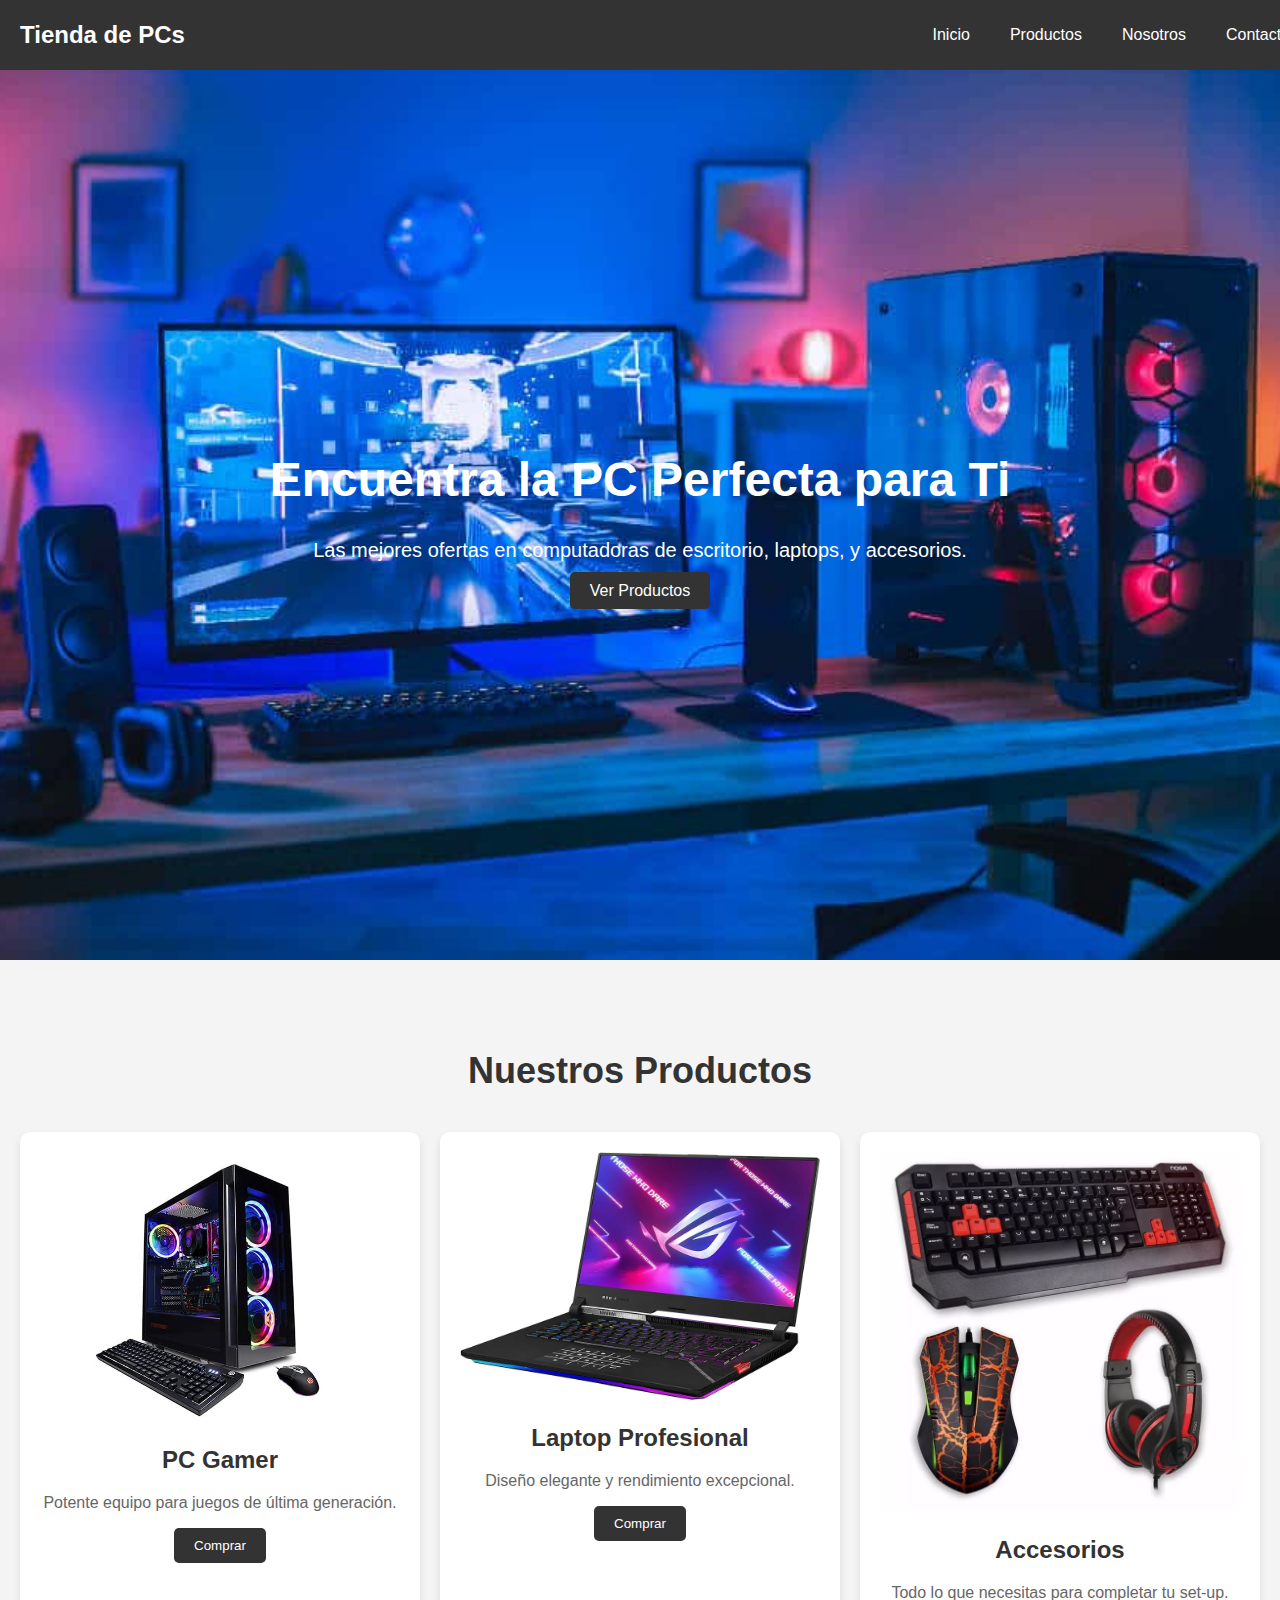
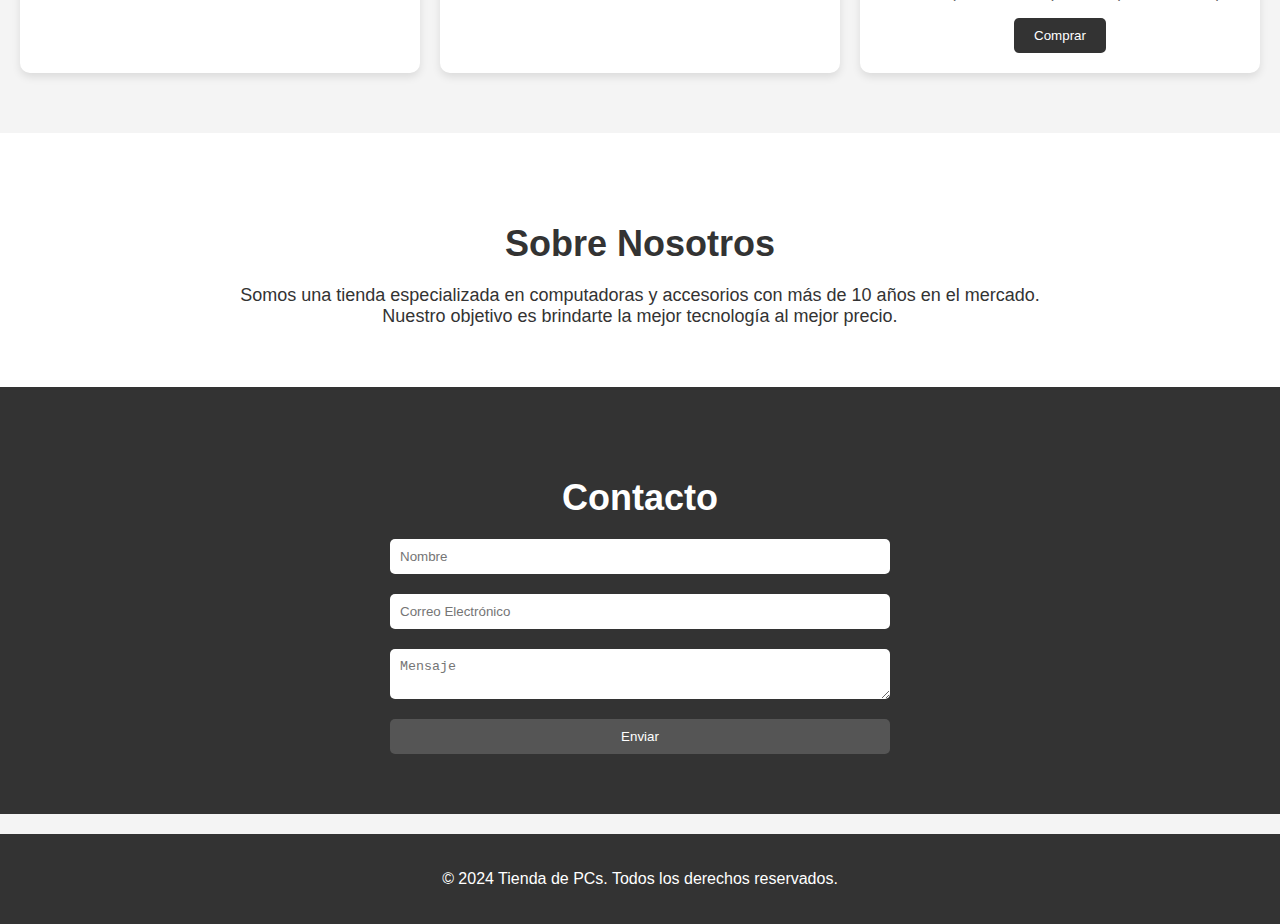
==== FrontEnd/index.html @ 5a25e499 "terminando el Front con el purchase de la pagina, haciendolo con paypal o con tarjeta" ====
<!DOCTYPE html>
<html lang="es">
<head>
    <meta charset="UTF-8">
    <meta name="viewport" content="width=device-width, initial-scale=1.0">
    <title>Tienda de PCs</title>
    <link rel="stylesheet" href="./css/styles.css">
</head>
<body>
    <header>
        <nav>
            <div class="logo">Tienda de PCs</div>
            <ul class="nav-links">
                <li><a href="#home">Inicio</a></li>
                <li><a href="#products">Productos</a></li>
                <li><a href="#about">Nosotros</a></li>
                <li><a href="#contact">Contacto</a></li>
            </ul>
        </nav>
    </header>

    <section id="home">
        <div class="home-content">
            <h1>Encuentra la PC Perfecta para Ti</h1>
            <p>Las mejores ofertas en computadoras de escritorio, laptops, y accesorios.</p>
            <a href="#products" class="btn">Ver Productos</a>
        </div>
    </section>

    <section id="products">
        <h2>Nuestros Productos</h2>
        <div class="product-grid">
            <div class="product-card">
                <img src="./src/pc1.jpg" alt="PC Gamer">
                <h3>PC Gamer</h3>
                <p>Potente equipo para juegos de última generación.</p>
                <button class="btnPay">Comprar</button>
            </div>
            <div class="product-card">
                <img src="./src/laptop.jpg" alt="Laptop Profesional">
                <h3>Laptop Profesional</h3>
                <p>Diseño elegante y rendimiento excepcional.</p>
                <button class="btnPay">Comprar</button>
            </div>
            <div class="product-card">
                <img src="./src/kitSetUp.jpg" alt="Accesorios">
                <h3>Accesorios</h3>
                <p>Todo lo que necesitas para completar tu set-up.</p>
                <button class="btnPay">Comprar</button>
            </div>
        </div>
    </section>

    <section id="about">
        <h2>Sobre Nosotros</h2>
        <p>Somos una tienda especializada en computadoras y accesorios con más de 10 años en el mercado. Nuestro objetivo es brindarte la mejor tecnología al mejor precio.</p>
    </section>

    <section id="contact">
        <h2>Contacto</h2>
        <form>
            <input type="text" placeholder="Nombre" required>
            <input type="email" placeholder="Correo Electrónico" required>
            <textarea placeholder="Mensaje" required></textarea>
            <button type="submit">Enviar</button>
        </form>
    </section>

    <footer>
        <p>&copy; 2024 Tienda de PCs. Todos los derechos reservados.</p>
    </footer>

    <script src="./scripts/main.js"></script>
</body>
</html>
---- FrontEnd/css/styles.css ----
/* General Styles */
body {
    font-family: Arial, sans-serif;
    margin: 0;
    padding: 0;
    box-sizing: border-box;
    background-color: #f4f4f4;
    color: #333;
}

header {
    background-color: #333;
    color: #fff;
    padding: 10px 20px;
    position: fixed;
    width: 100%;
    top: 0;
    left: 0;
    z-index: 1000;
}

header nav {
    display: flex;
    justify-content: space-between;
    align-items: center;
}

header .logo {
    font-size: 24px;
    font-weight: bold;
}

header .nav-links {
    list-style: none;
    display: flex;
    gap: 20px;
}

header .nav-links li a {
    color: #fff;
    text-decoration: none;
    padding: 5px 10px;
}

header .nav-links li a:hover {
    background-color: #555;
    border-radius: 5px;
}

/* Home Section */
#home {
    background: url('../src/pcGaming1080.jpg') no-repeat center center/cover;
    height: 100vh;
    display: flex;
    align-items: center;
    justify-content: center;
    color: #fff;
    text-align: center;
    padding-top: 60px;
}

#home h1 {
    font-size: 48px;
}

#home p {
    font-size: 20px;
    margin: 20px 0;
}

#home .btn {
    padding: 10px 20px;
    background-color: #333;
    color: #fff;
    text-decoration: none;
    border-radius: 5px;
}

#home .btn:hover {
    background-color: #555;
}

/* Products Section */
#products {
    padding: 60px 20px;
    text-align: center;
}

#products h2 {
    margin-bottom: 40px;
    font-size: 36px;
}

.product-grid {
    display: grid;
    grid-template-columns: repeat(auto-fit, minmax(300px, 1fr));
    gap: 20px;
}

.product-card {
    background-color: #fff;
    border-radius: 10px;
    overflow: hidden;
    box-shadow: 0 4px 8px rgba(0, 0, 0, 0.1);
    text-align: center;
    padding: 20px;
}

.product-card img {
    max-width: 100%;
    height: auto;
}

.product-card h3 {
    margin: 20px 0;
    font-size: 24px;
}

.product-card p {
    font-size: 16px;
    color: #666;
}

.product-card button {
    padding: 10px 20px;
    background-color: #333;
    color: #fff;
    border: none;
    border-radius: 5px;
    cursor: pointer;
}

.product-card button:hover {
    background-color: #555;
}

/* About Section */
#about {
    padding: 60px 20px;
    background-color: #fff;
    text-align: center;
}

#about h2 {
    margin-bottom: 20px;
    font-size: 36px;
}

#about p {
    font-size: 18px;
    max-width: 800px;
    margin: 0 auto;
}

/* Contact Section */
#contact {
    padding: 60px 20px;
    background-color: #333;
    color: #fff;
    text-align: center;
}

#contact h2 {
    margin-bottom: 20px;
    font-size: 36px;
}

#contact form {
    max-width: 500px;
    margin: 0 auto;
    display: flex;
    flex-direction: column;
    gap: 20px;
}

#contact form input, #contact form textarea {
    padding: 10px;
    border: none;
    border-radius: 5px;
}

#contact form button {
    padding: 10px 20px;
    background-color: #555;
    color: #fff;
    border: none;
    border-radius: 5px;
    cursor: pointer;
}

#contact form button:hover {
    background-color: #777;
}

/* Footer */
footer {
    background-color: #333;
    color: #fff;
    text-align: center;
    padding: 20px;
    margin-top: 20px;
}
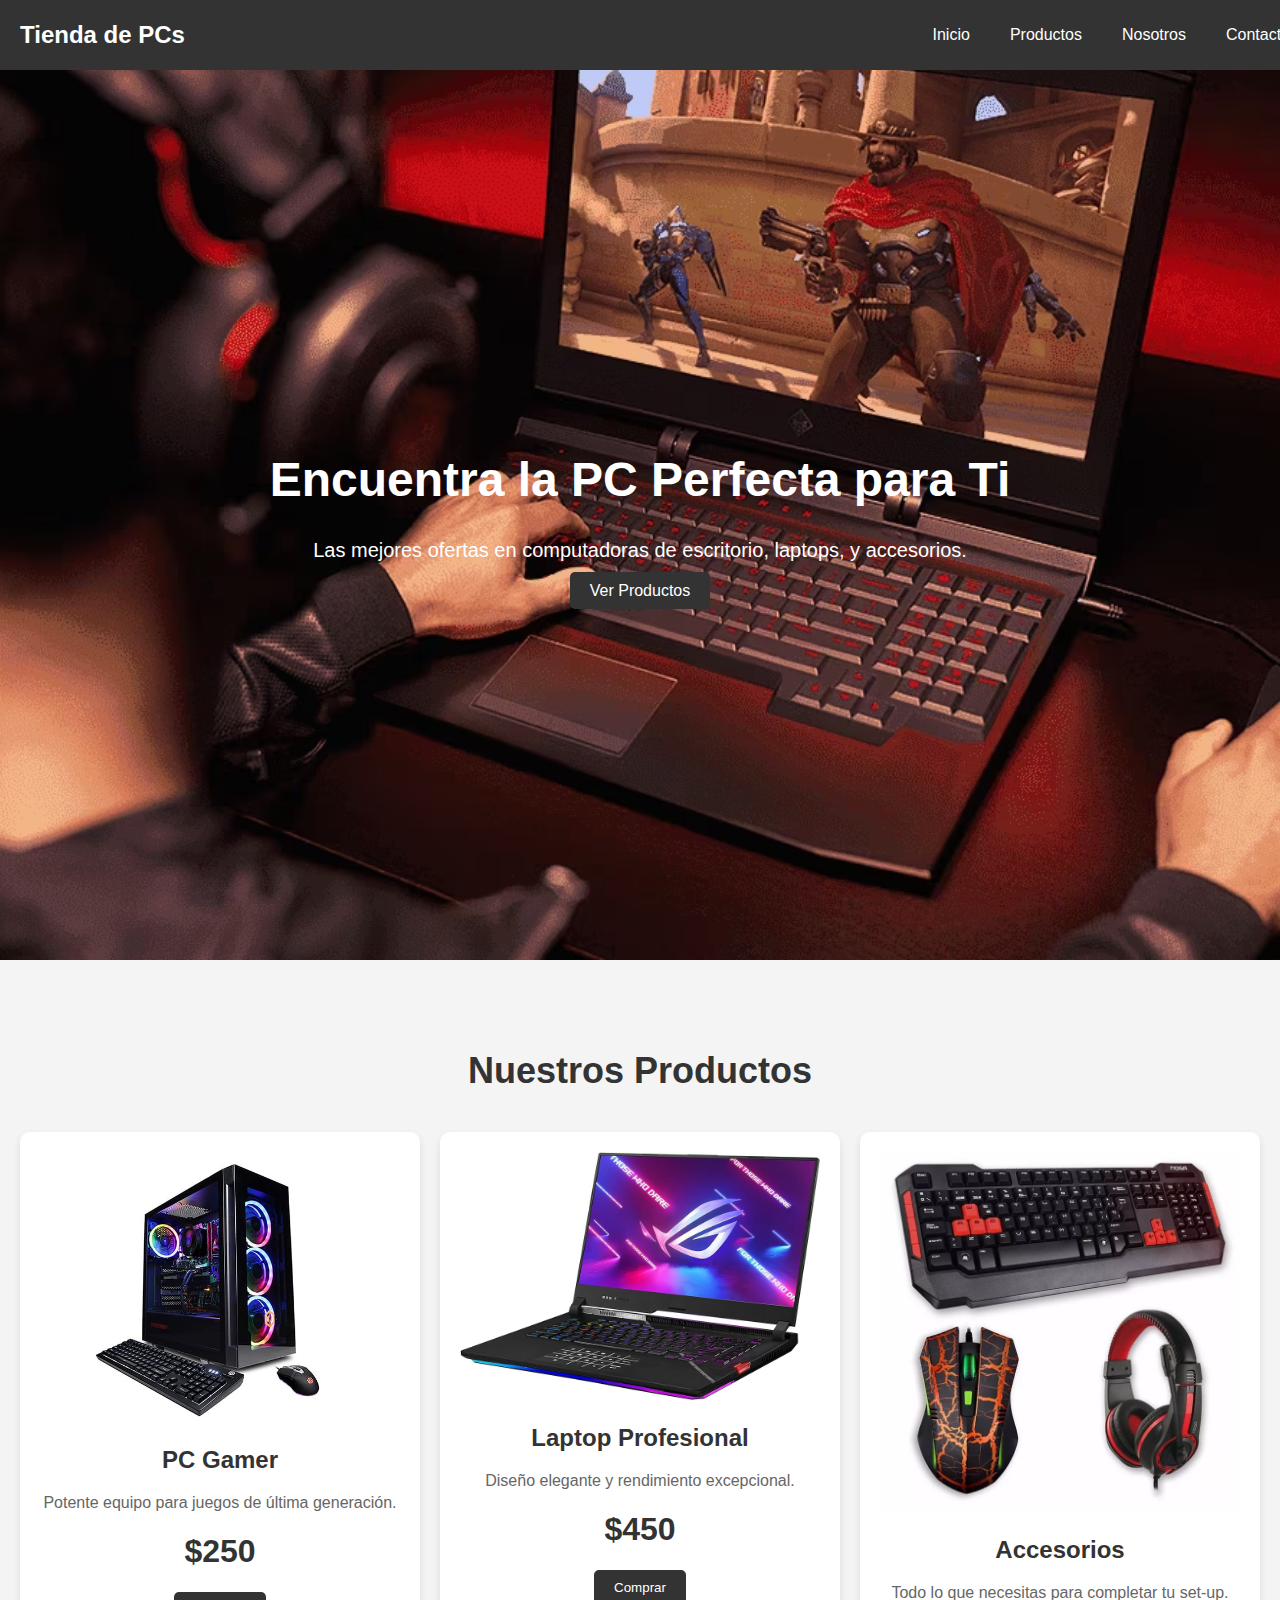
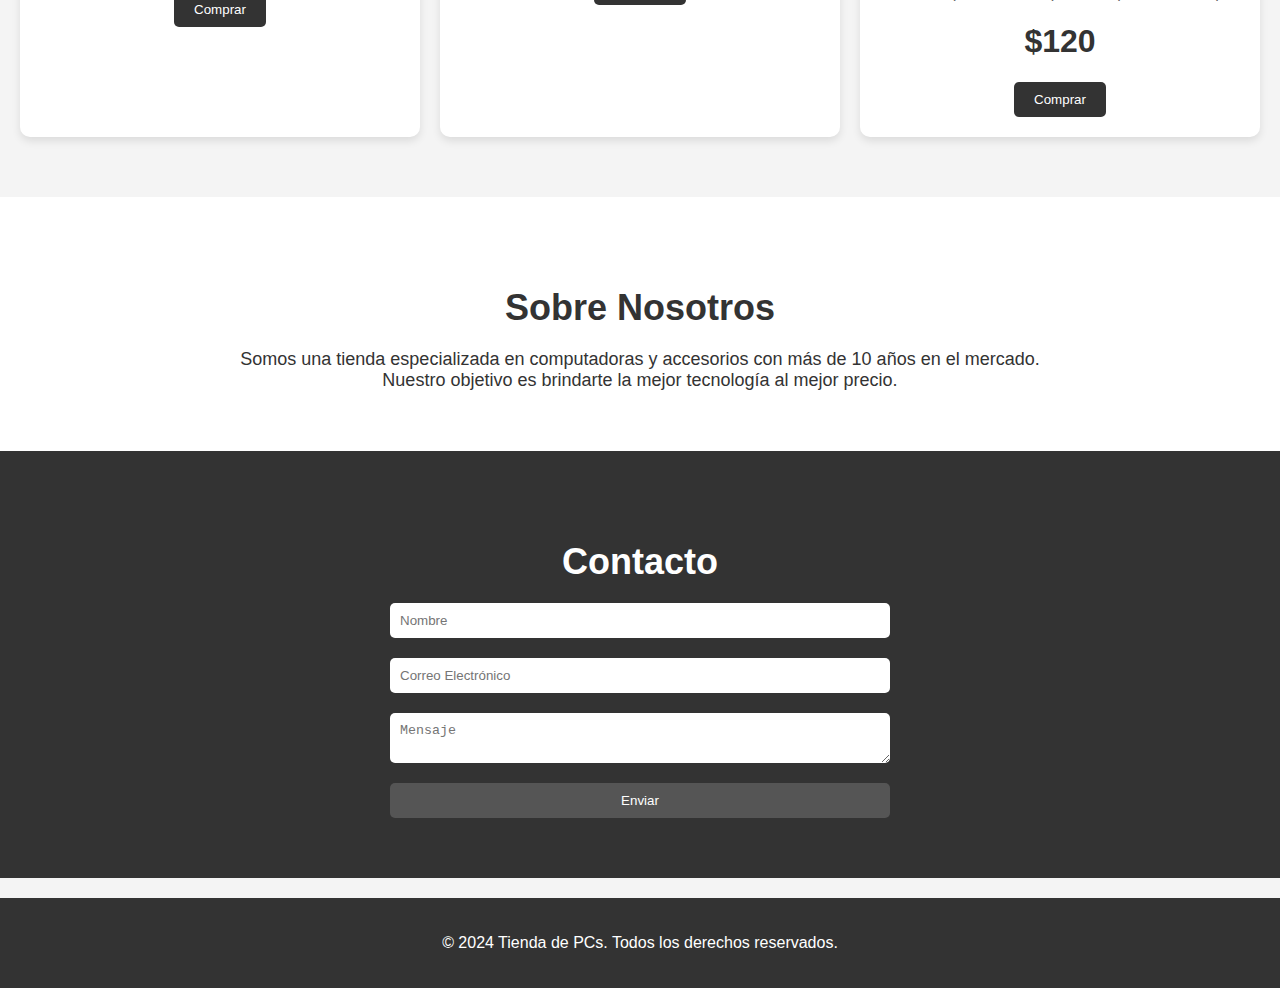
==== commit aa2c4d69: "ya el pago por paypal esta completo al parecer, pero al hacer el pago con tarjeta, a la hora de paga" ====
--- a/FrontEnd/index.html
+++ b/FrontEnd/index.html
@@ -34,19 +34,25 @@
                 <img src="./src/pc1.jpg" alt="PC Gamer">
                 <h3>PC Gamer</h3>
                 <p>Potente equipo para juegos de última generación.</p>
-                <button class="btnPay">Comprar</button>
+                <h1>$250</h1>
+                <button onclick="buyProduct('pc gamer', 250)">Comprar</button>
+
             </div>
             <div class="product-card">
                 <img src="./src/laptop.jpg" alt="Laptop Profesional">
                 <h3>Laptop Profesional</h3>
                 <p>Diseño elegante y rendimiento excepcional.</p>
-                <button class="btnPay">Comprar</button>
+                <h1>$450</h1>
+                <button onclick="buyProduct('laptop de trabajo', 450)">Comprar</button>
+
             </div>
             <div class="product-card">
                 <img src="./src/kitSetUp.jpg" alt="Accesorios">
                 <h3>Accesorios</h3>
                 <p>Todo lo que necesitas para completar tu set-up.</p>
-                <button class="btnPay">Comprar</button>
+                <h1>$120</h1>
+                <button onclick="buyProduct('kit perifericos', 120)">Comprar</button>
+
             </div>
         </div>
     </section>
--- a/FrontEnd/css/styles.css
+++ b/FrontEnd/css/styles.css
@@ -49,7 +49,7 @@
 
 /* Home Section */
 #home {
-    background: url('../src/pcGaming1080.jpg') no-repeat center center/cover;
+    background: url('../src/pcFull.avif') no-repeat center center/cover;
     height: 100vh;
     display: flex;
     align-items: center;
@@ -200,3 +200,84 @@
     padding: 20px;
     margin-top: 20px;
 }
+
+/* hasta aqui, solo es de la vista principal */
+
+
+/* Estilos de la página de pago */
+#payment {
+    padding: 100px 20px;
+    text-align: center;
+}
+
+#payment h2 {
+    font-size: 28px;
+    margin-bottom: 20px;
+}
+
+.payment-method {
+    margin: 20px 0;
+    text-align: left;
+    display: inline-block;
+}
+
+.payment-method label {
+    margin-left: 10px;
+    font-size: 18px;
+}
+
+.btn {
+    padding: 10px 20px;
+    background-color: #333;
+    color: #fff;
+    text-decoration: none;
+    border: none;
+    border-radius: 5px;
+    cursor: pointer;
+    font-size: 16px;
+}
+
+.btn:hover {
+    background-color: #555;
+}
+
+
+/* Estilos de la página de confirmación */
+#confirmation {
+    padding: 100px 20px;
+    text-align: center;
+}
+
+#confirmation h2 {
+    font-size: 28px;
+    margin-bottom: 20px;
+}
+
+#confirmation p {
+    font-size: 18px;
+    margin: 20px 0;
+}
+
+#confirmation .btn {
+    padding: 10px 20px;
+    background-color: #333;
+    color: #fff;
+    text-decoration: none;
+    border: none;
+    border-radius: 5px;
+    cursor: pointer;
+    font-size: 16px;
+    margin: 10px;
+}
+
+#confirmation .btn:hover {
+    background-color: #555;
+}
+
+
+.payment-icon {
+    width: 100px;
+    height: auto;
+    display: block;
+    margin: 0 auto 10px;
+}